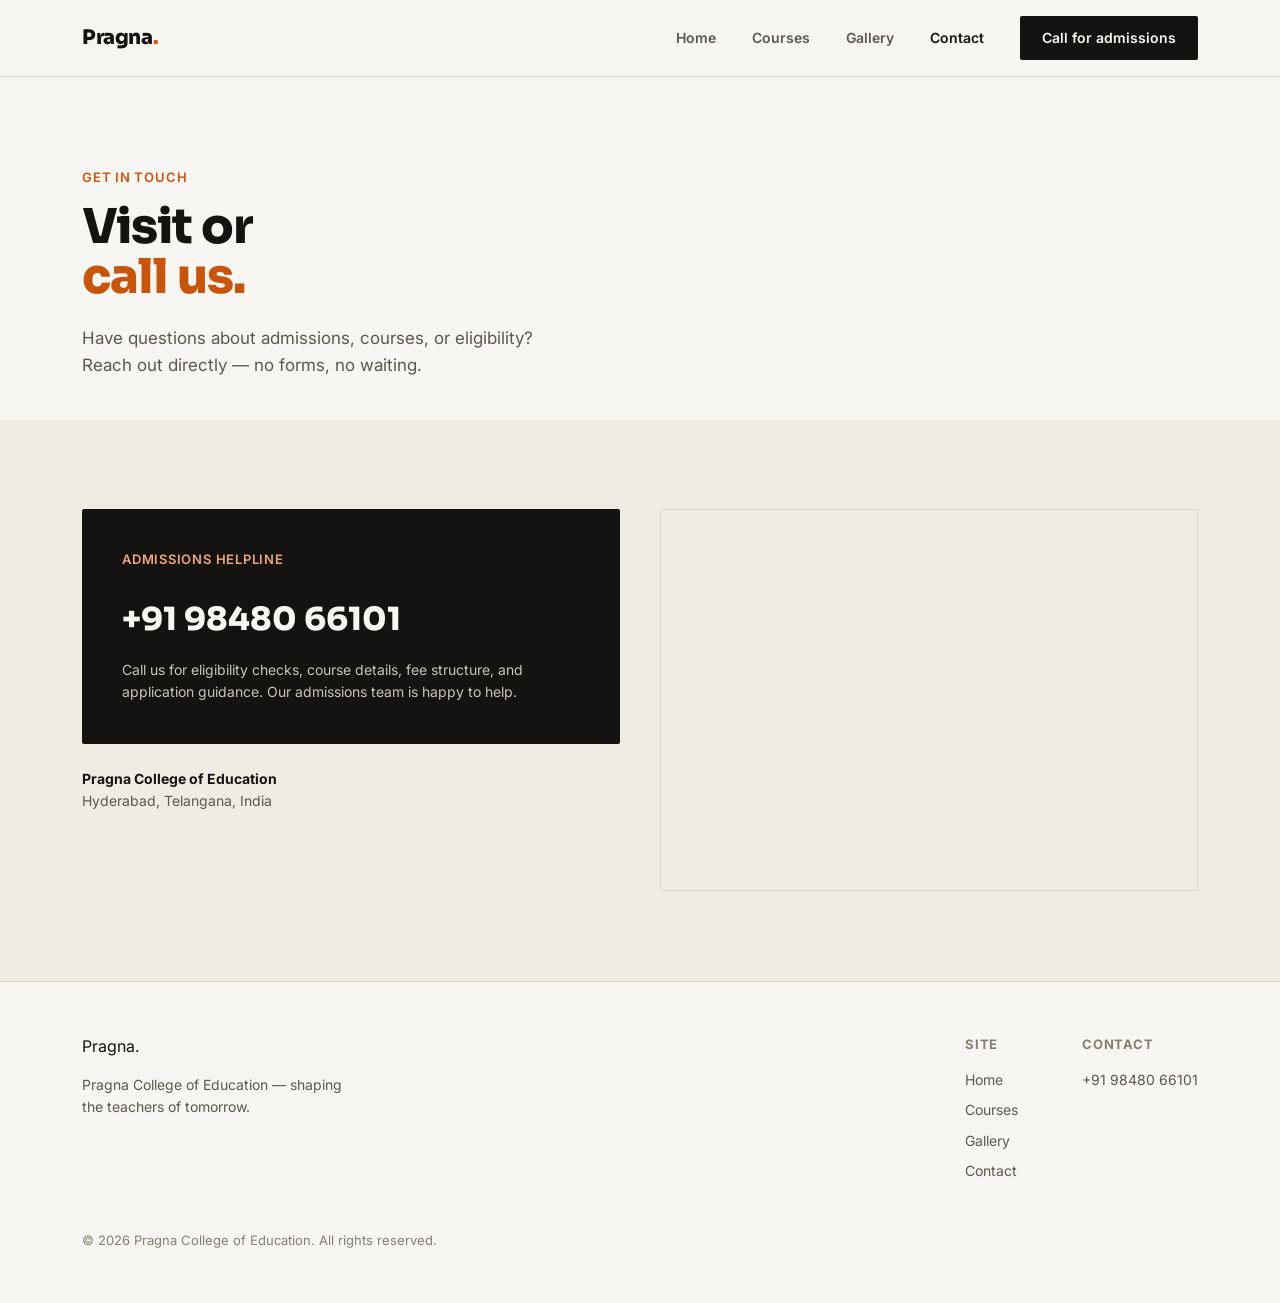
==== contact.html @ 184f4e10 "Add files via upload" ====
<!DOCTYPE html>
<html lang="en">
<head>
<meta charset="UTF-8">
<meta name="viewport" content="width=device-width, initial-scale=1.0">
<title>Contact — Pragna College of Education</title>
<meta name="description" content="Contact Pragna College of Education — location, phone number, and directions.">
<link rel="stylesheet" href="style.css">
</head>
<body>

<nav class="nav">
  <div class="wrap">
    <a href="index.html" class="logo">Pragna<span>.</span></a>
    <div class="links">
      <a href="index.html" class="page-link">Home</a>
      <a href="courses.html" class="page-link">Courses</a>
      <a href="gallery.html" class="page-link">Gallery</a>
      <a href="contact.html" class="page-link active">Contact</a>
      <a href="tel:+919848066101" class="cta">Call for admissions</a>
    </div>
  </div>
</nav>

<header class="hero" style="padding-bottom:40px;">
  <div class="wrap">
    <div class="eyebrow">Get in touch</div>
    <h1 style="font-size:48px;">Visit or<br><span class="accent">call us.</span></h1>
    <p class="sub">Have questions about admissions, courses, or eligibility? Reach out directly — no forms, no waiting.</p>
  </div>
</header>

<section class="block alt">
  <div class="wrap">
    <div class="contact-grid">
      <div>
        <div class="phone-card">
          <div class="eyebrow">Admissions helpline</div>
          <a href="tel:+919848066101" class="num">+91 98480 66101</a>
          <p>Call us for eligibility checks, course details, fee structure, and application guidance. Our admissions team is happy to help.</p>
        </div>
        <div class="address-block">
          <strong style="color:var(--ink);">Pragna College of Education</strong><br>
          Hyderabad, Telangana, India
        </div>
      </div>
      <div class="map-embed">
        <iframe src="https://www.google.com/maps/embed?pb=!1m18!1m12!1m3!1d4690.487494884355!2d78.66840787590736!3d17.17255850895697!2m3!1f0!2f0!3f0!3m2!1i1024!2i768!4f13.1!3m3!1m2!1s0x3bcb080c325d7f23%3A0x188fa80be3612e5d!2sPragna%20College%20of%20Education!5e1!3m2!1sen!2sin!4v1783938415734!5m2!1sen!2sin" style="border:0;" allowfullscreen="" loading="lazy" referrerpolicy="strict-origin-when-cross-origin"></iframe>
      </div>
    </div>
  </div>
</section>

<footer>
  <div class="wrap">
    <div>
      <a href="index.html" class="logo">Pragna<span>.</span></a>
      <p style="margin-top:14px; color:var(--ink-soft); font-size:14px; max-width:260px;">Pragna College of Education — shaping the teachers of tomorrow.</p>
    </div>
    <div class="cols">
      <div>
        <h4>Site</h4>
        <a href="index.html" class="flink">Home</a>
        <a href="courses.html" class="flink">Courses</a>
        <a href="gallery.html" class="flink">Gallery</a>
        <a href="contact.html" class="flink">Contact</a>
      </div>
      <div>
        <h4>Contact</h4>
        <a href="tel:+919848066101" class="flink">+91 98480 66101</a>
      </div>
    </div>
  </div>
  <div class="wrap bottom">© 2026 Pragna College of Education. All rights reserved.</div>
</footer>

</body>
</html>
---- style.css ----
@import url('https://fonts.googleapis.com/css2?family=Sora:wght@400;600;700;800&family=Inter:wght@400;500;600&display=swap');

:root {
  --cream: #f7f6f2;
  --cream-2: #efece3;
  --ink: #141311;
  --ink-soft: #5c584f;
  --ink-faint: #847f72;
  --line: #dcd8cc;
  --rust: #c9540c;
  --rust-dark: #9c4009;
  --max: 1180px;
}

* { margin: 0; padding: 0; box-sizing: border-box; }

html { scroll-behavior: smooth; }

body {
  font-family: 'Inter', sans-serif;
  background: var(--cream);
  color: var(--ink);
  line-height: 1.6;
  -webkit-font-smoothing: antialiased;
}

h1, h2, h3 {
  font-family: 'Sora', sans-serif;
  font-weight: 800;
  letter-spacing: -0.02em;
  line-height: 1.05;
}

a { color: inherit; text-decoration: none; }

.wrap { max-width: var(--max); margin: 0 auto; padding: 0 32px; }

/* ---------- Nav ---------- */
.nav {
  position: sticky;
  top: 0;
  z-index: 50;
  background: rgba(247, 246, 242, 0.9);
  backdrop-filter: blur(8px);
  border-bottom: 1px solid var(--line);
}
.nav .wrap { display: flex; align-items: center; justify-content: space-between; height: 76px; }
.nav .logo { font-family: 'Sora', sans-serif; font-weight: 800; font-size: 20px; letter-spacing: -0.02em; }
.nav .logo span { color: var(--rust); }
.nav .links { display: flex; align-items: center; gap: 36px; }
.nav .links a.page-link { font-size: 14px; font-weight: 600; color: var(--ink-soft); transition: color 0.15s; }
.nav .links a.page-link:hover, .nav .links a.page-link.active { color: var(--ink); }
.nav .cta {
  background: var(--ink); color: var(--cream); font-weight: 600; font-size: 14px;
  padding: 11px 22px; border-radius: 2px; transition: background 0.15s;
}
.nav .cta:hover { background: var(--rust-dark); }
.nav-toggle { display: none; }

/* ---------- Buttons ---------- */
.btn {
  display: inline-block;
  padding: 15px 32px;
  border-radius: 2px;
  font-weight: 600;
  font-size: 14px;
  border: 1px solid transparent;
  cursor: pointer;
}
.btn-primary { background: var(--ink); color: var(--cream); }
.btn-primary:hover { background: var(--rust-dark); }
.btn-outline { background: transparent; color: var(--ink); border-color: var(--ink); }
.btn-outline:hover { background: var(--ink); color: var(--cream); }

/* ---------- Eyebrow / labels ---------- */
.eyebrow {
  font-size: 13px; font-weight: 600; color: var(--rust);
  letter-spacing: 0.06em; text-transform: uppercase; margin-bottom: 14px;
}

/* ---------- Hero ---------- */
.hero { position: relative; padding: 90px 0 70px; overflow: hidden; }
.hero .marquee {
  position: absolute; right: 32px; top: 90px;
  writing-mode: vertical-rl; font-family: 'Sora', sans-serif;
  font-size: 12px; letter-spacing: 0.3em; color: var(--ink); opacity: 0.28;
  display: none;
}
.hero h1 { font-size: 60px; max-width: 700px; }
.hero h1 .accent { color: var(--rust); }
.hero p.sub { max-width: 500px; margin-top: 22px; color: var(--ink-soft); font-size: 17px; }
.hero .actions { display: flex; gap: 16px; margin-top: 36px; }

/* ---------- Stat row ---------- */
.stat-row {
  display: flex; gap: 64px; margin-top: 64px;
  border-top: 1px solid var(--line); padding-top: 28px;
}
.stat .n { font-family: 'Sora', sans-serif; font-size: 36px; font-weight: 800; }
.stat .t { font-size: 12px; color: var(--ink-faint); margin-top: 6px; text-transform: uppercase; letter-spacing: 0.06em; }

/* ---------- Sections ---------- */
section.block { padding: 90px 0; }
section.block.alt { background: var(--cream-2); }
.section-head { max-width: 620px; margin-bottom: 52px; }
.section-head h2 { font-size: 38px; }
.section-head p { margin-top: 16px; color: var(--ink-soft); font-size: 16px; }

/* ---------- Grid cards ---------- */
.grid-3 { display: grid; grid-template-columns: repeat(3, 1fr); gap: 24px; }
.grid-2 { display: grid; grid-template-columns: repeat(2, 1fr); gap: 24px; }
.card {
  background: var(--cream); border: 1px solid var(--line);
  padding: 32px 28px; border-radius: 2px;
}
.card .num { font-family: 'Sora', sans-serif; color: var(--rust); font-size: 13px; font-weight: 700; letter-spacing: 0.08em; }
.card h3 { font-size: 21px; margin-top: 14px; }
.card p { margin-top: 10px; color: var(--ink-soft); font-size: 15px; }

/* ---------- Footer ---------- */
footer { border-top: 1px solid var(--line); padding: 52px 0; }
footer .wrap { display: flex; justify-content: space-between; align-items: flex-start; flex-wrap: wrap; gap: 24px; }
footer .cols { display: flex; gap: 64px; }
footer h4 { font-size: 13px; font-weight: 700; text-transform: uppercase; letter-spacing: 0.06em; margin-bottom: 14px; color: var(--ink-faint); }
footer a.flink { display: block; font-size: 14px; color: var(--ink-soft); margin-bottom: 8px; }
footer a.flink:hover { color: var(--rust); }
footer .bottom { margin-top: 40px; font-size: 13px; color: var(--ink-faint); }

/* ---------- Form ---------- */
.form-wrap {
  background: var(--cream); border: 1px solid var(--line);
  padding: 40px; border-radius: 2px; max-width: 560px;
}
.form-row { display: grid; grid-template-columns: 1fr 1fr; gap: 18px; margin-bottom: 18px; }
.form-field { display: flex; flex-direction: column; gap: 8px; }
.form-field.full { grid-column: 1 / -1; }
.form-field label { font-size: 13px; font-weight: 600; color: var(--ink-soft); }
.form-field input, .form-field select, .form-field textarea {
  border: 1px solid var(--line); background: #fff; padding: 12px 14px;
  border-radius: 2px; font-family: 'Inter', sans-serif; font-size: 14px; color: var(--ink);
}
.form-field input:focus, .form-field select:focus, .form-field textarea:focus {
  outline: none; border-color: var(--rust);
}
.form-field textarea { resize: vertical; min-height: 90px; }
.form-note { font-size: 13px; color: var(--ink-faint); margin-top: 16px; }
.form-success {
  display: none; background: var(--cream-2); border: 1px solid var(--line);
  padding: 24px; border-radius: 2px; margin-top: 20px;
}
.form-success h4 { font-size: 16px; margin-bottom: 6px; }
.form-success p { font-size: 14px; color: var(--ink-soft); }

/* ---------- Gallery ---------- */
.gallery-grid {
  display: grid;
  grid-template-columns: repeat(3, 1fr);
  gap: 20px;
}
.gallery-item {
  aspect-ratio: 4 / 3;
  background: var(--cream-2);
  border: 1px solid var(--line);
  border-radius: 2px;
  display: flex;
  align-items: center;
  justify-content: center;
  flex-direction: column;
  gap: 10px;
  color: var(--ink-faint);
  text-align: center;
  padding: 20px;
}
.gallery-item .icon { font-size: 28px; }
.gallery-item .cap { font-size: 13px; font-weight: 600; letter-spacing: 0.02em; }

/* ---------- Contact ---------- */
.contact-grid {
  display: grid;
  grid-template-columns: 1fr 1fr;
  gap: 40px;
  align-items: start;
}
.phone-card {
  background: var(--ink);
  color: var(--cream);
  padding: 40px;
  border-radius: 2px;
}
.phone-card .eyebrow { color: #f0a878; }
.phone-card .num {
  font-family: 'Sora', sans-serif;
  font-size: 32px;
  font-weight: 800;
  margin-top: 10px;
  display: inline-block;
}
.phone-card .num:hover { color: #f0a878; }
.phone-card p { color: #c8c4b8; margin-top: 14px; font-size: 14px; }
.map-embed { border: 1px solid var(--line); border-radius: 2px; overflow: hidden; line-height: 0; }
.map-embed iframe { width: 100%; height: 380px; display: block; }
.address-block { margin-top: 24px; font-size: 14px; color: var(--ink-soft); }

/* ---------- Responsive ---------- */
@media (max-width: 860px) {
  .hero h1 { font-size: 40px; }
  .grid-3, .grid-2 { grid-template-columns: 1fr; }
  .stat-row { gap: 32px; flex-wrap: wrap; }
  .nav .links { display: none; }
  footer .cols { flex-wrap: wrap; gap: 32px; }
  .form-row { grid-template-columns: 1fr; }
  .gallery-grid { grid-template-columns: repeat(2, 1fr); }
  .contact-grid { grid-template-columns: 1fr; }
}
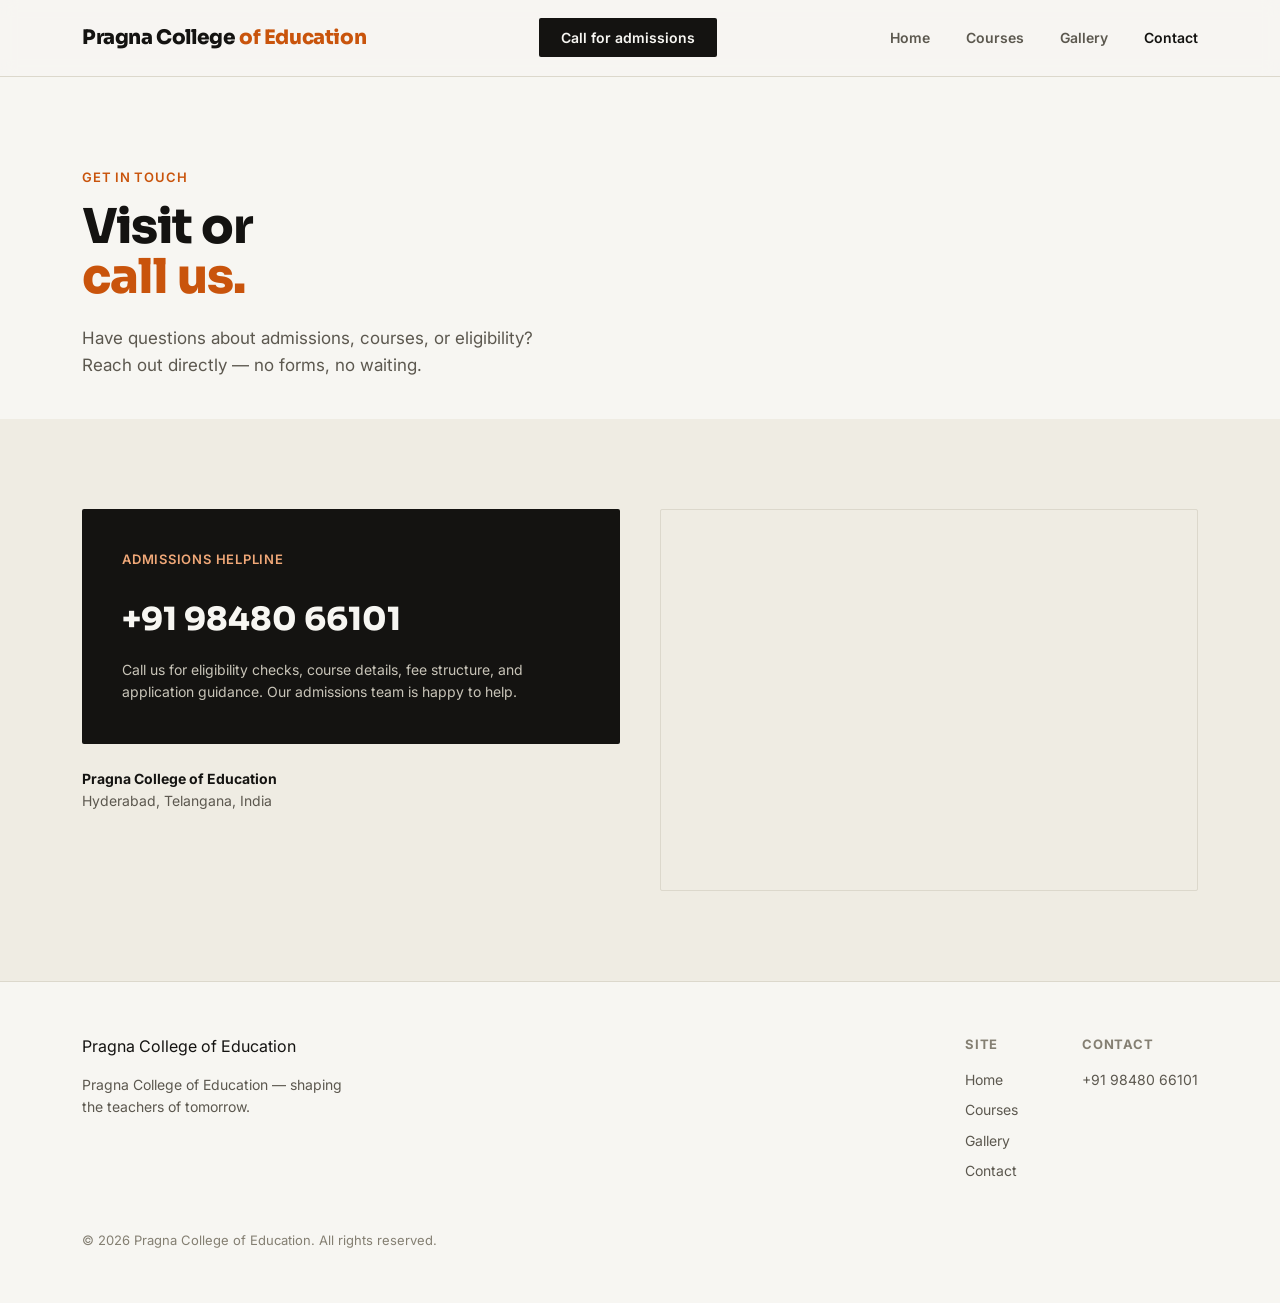
==== commit 7eb089f6: "Update contact.html" ====
--- a/contact.html
+++ b/contact.html
@@ -11,13 +11,16 @@
 
 <nav class="nav">
   <div class="wrap">
-    <a href="index.html" class="logo">Pragna<span>.</span></a>
-    <div class="links">
+    <a href="index.html" class="logo">Pragna College <span>of Education</span></a>
+    <div class="nav-right">
+      <a href="tel:+919848066101" class="cta">Call for admissions</a>
+      <button class="nav-toggle" id="navToggle" aria-label="Toggle menu">&#9776;</button>
+    </div>
+    <div class="links" id="navLinks">
       <a href="index.html" class="page-link">Home</a>
       <a href="courses.html" class="page-link">Courses</a>
       <a href="gallery.html" class="page-link">Gallery</a>
       <a href="contact.html" class="page-link active">Contact</a>
-      <a href="tel:+919848066101" class="cta">Call for admissions</a>
     </div>
   </div>
 </nav>
@@ -54,7 +57,7 @@
 <footer>
   <div class="wrap">
     <div>
-      <a href="index.html" class="logo">Pragna<span>.</span></a>
+      <a href="index.html" class="logo">Pragna College <span>of Education</span></a>
       <p style="margin-top:14px; color:var(--ink-soft); font-size:14px; max-width:260px;">Pragna College of Education — shaping the teachers of tomorrow.</p>
     </div>
     <div class="cols">
@@ -74,5 +77,11 @@
   <div class="wrap bottom">© 2026 Pragna College of Education. All rights reserved.</div>
 </footer>
 
+<script>
+  document.getElementById('navToggle').addEventListener('click', function () {
+    document.getElementById('navLinks').classList.toggle('open');
+  });
+</script>
+
 </body>
 </html>
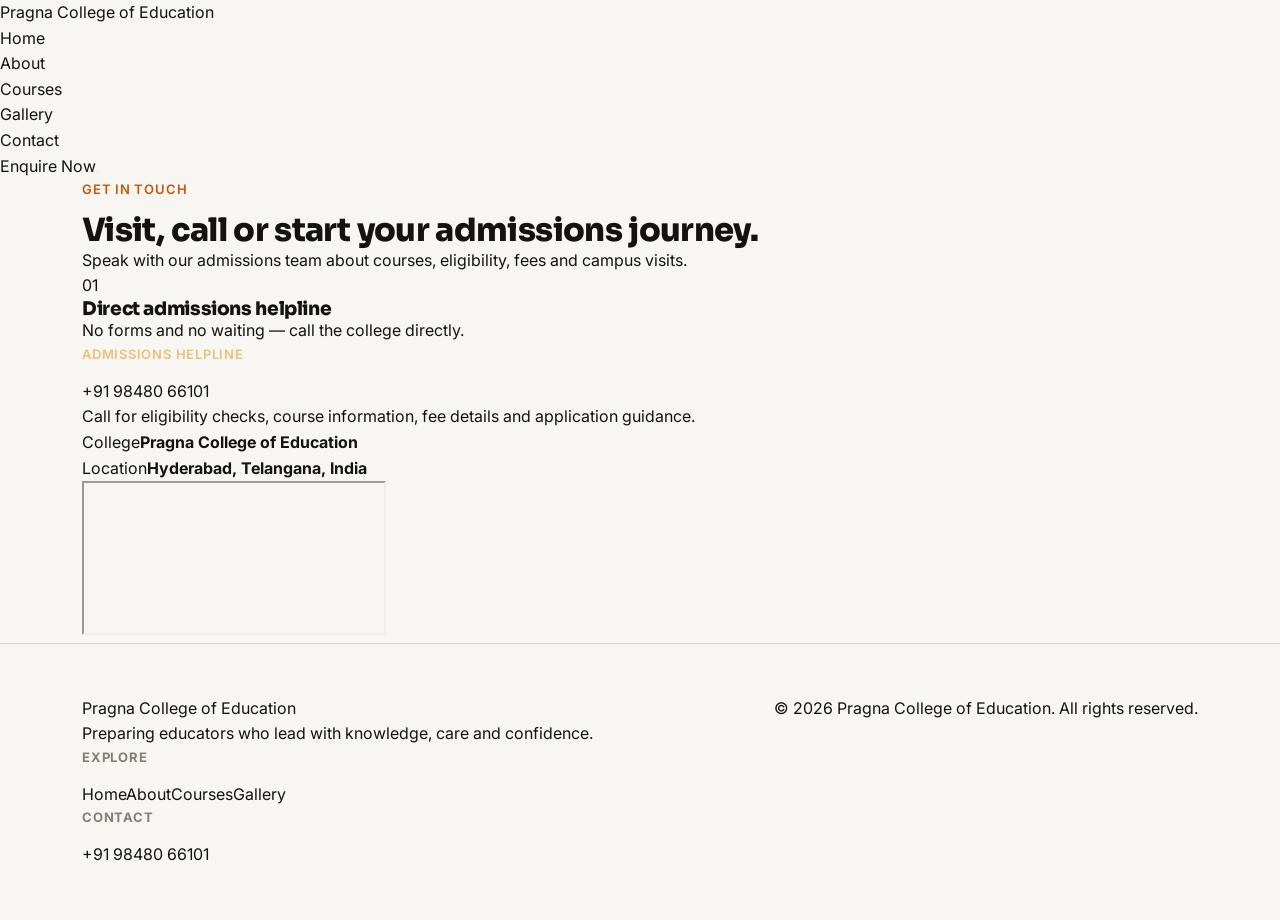
==== commit b423e6c8: "Update contact.html" ====
--- a/contact.html
+++ b/contact.html
@@ -1,87 +1,5 @@
-<!DOCTYPE html>
-<html lang="en">
-<head>
-<meta charset="UTF-8">
-<meta name="viewport" content="width=device-width, initial-scale=1.0">
-<title>Contact — Pragna College of Education</title>
-<meta name="description" content="Contact Pragna College of Education — location, phone number, and directions.">
-<link rel="stylesheet" href="style.css">
-</head>
-<body>
-
-<nav class="nav">
-  <div class="wrap">
-    <a href="index.html" class="logo">Pragna College <span>of Education</span></a>
-    <div class="nav-right">
-      <a href="tel:+919848066101" class="cta">Call for admissions</a>
-      <button class="nav-toggle" id="navToggle" aria-label="Toggle menu">&#9776;</button>
-    </div>
-    <div class="links" id="navLinks">
-      <a href="index.html" class="page-link">Home</a>
-      <a href="courses.html" class="page-link">Courses</a>
-      <a href="gallery.html" class="page-link">Gallery</a>
-      <a href="contact.html" class="page-link active">Contact</a>
-    </div>
-  </div>
-</nav>
-
-<header class="hero" style="padding-bottom:40px;">
-  <div class="wrap">
-    <div class="eyebrow">Get in touch</div>
-    <h1 style="font-size:48px;">Visit or<br><span class="accent">call us.</span></h1>
-    <p class="sub">Have questions about admissions, courses, or eligibility? Reach out directly — no forms, no waiting.</p>
-  </div>
-</header>
-
-<section class="block alt">
-  <div class="wrap">
-    <div class="contact-grid">
-      <div>
-        <div class="phone-card">
-          <div class="eyebrow">Admissions helpline</div>
-          <a href="tel:+919848066101" class="num">+91 98480 66101</a>
-          <p>Call us for eligibility checks, course details, fee structure, and application guidance. Our admissions team is happy to help.</p>
-        </div>
-        <div class="address-block">
-          <strong style="color:var(--ink);">Pragna College of Education</strong><br>
-          Hyderabad, Telangana, India
-        </div>
-      </div>
-      <div class="map-embed">
-        <iframe src="https://www.google.com/maps/embed?pb=!1m18!1m12!1m3!1d4690.487494884355!2d78.66840787590736!3d17.17255850895697!2m3!1f0!2f0!3f0!3m2!1i1024!2i768!4f13.1!3m3!1m2!1s0x3bcb080c325d7f23%3A0x188fa80be3612e5d!2sPragna%20College%20of%20Education!5e1!3m2!1sen!2sin!4v1783938415734!5m2!1sen!2sin" style="border:0;" allowfullscreen="" loading="lazy" referrerpolicy="strict-origin-when-cross-origin"></iframe>
-      </div>
-    </div>
-  </div>
-</section>
-
-<footer>
-  <div class="wrap">
-    <div>
-      <a href="index.html" class="logo">Pragna College <span>of Education</span></a>
-      <p style="margin-top:14px; color:var(--ink-soft); font-size:14px; max-width:260px;">Pragna College of Education — shaping the teachers of tomorrow.</p>
-    </div>
-    <div class="cols">
-      <div>
-        <h4>Site</h4>
-        <a href="index.html" class="flink">Home</a>
-        <a href="courses.html" class="flink">Courses</a>
-        <a href="gallery.html" class="flink">Gallery</a>
-        <a href="contact.html" class="flink">Contact</a>
-      </div>
-      <div>
-        <h4>Contact</h4>
-        <a href="tel:+919848066101" class="flink">+91 98480 66101</a>
-      </div>
-    </div>
-  </div>
-  <div class="wrap bottom">© 2026 Pragna College of Education. All rights reserved.</div>
-</footer>
-
-<script>
-  document.getElementById('navToggle').addEventListener('click', function () {
-    document.getElementById('navLinks').classList.toggle('open');
-  });
-</script>
-
-</body>
-</html>
+<!DOCTYPE html><html lang="en"><head><meta charset="UTF-8"><meta name="viewport" content="width=device-width,initial-scale=1.0"><title>Contact — Pragna College of Education</title><meta name="description" content="Contact Pragna College of Education for admissions and campus visits."><link rel="stylesheet" href="style.css"></head><body>
+<nav class="navbar"><a class="brand" href="index.html"><span class="brand-mark"></span>Pragna College of Education</a><ul class="nav-links" id="navLinks"><li><a href="index.html">Home</a></li><li><a href="index.html#about">About</a></li><li><a href="courses.html">Courses</a></li><li><a href="gallery.html">Gallery</a></li><li><a class="active" href="contact.html">Contact</a></li></ul><a class="nav-cta" href="tel:+919848066101">Enquire Now</a><button class="menu-toggle" aria-label="Toggle menu"><span></span><span></span><span></span></button></nav>
+<header class="page-hero"><div class="wrap inner"><div><div class="eyebrow">Get in touch</div><h1>Visit, call or start your <span class="accent">admissions journey.</span></h1><p>Speak with our admissions team about courses, eligibility, fees and campus visits.</p></div><div class="page-hero-panel"><div class="panel-number">01</div><h3>Direct admissions helpline</h3><p>No forms and no waiting — call the college directly.</p></div></div></header>
+<main><section class="section alt"><div class="wrap contact-layout"><div class="contact-card"><div class="eyebrow" style="color:#E8C177">Admissions helpline</div><a class="phone" href="tel:+919848066101">+91 98480 66101</a><p>Call for eligibility checks, course information, fee details and application guidance.</p><div class="contact-detail"><span>College</span><strong>Pragna College of Education</strong></div><div class="contact-detail"><span>Location</span><strong>Hyderabad, Telangana, India</strong></div></div><div class="map-wrap"><iframe src="https://www.google.com/maps/embed?pb=!1m18!1m12!1m3!1d4690.487494884355!2d78.66840787590736!3d17.17255850895697!2m3!1f0!2f0!3f0!3m2!1i1024!2i768!4f13.1!3m3!1m2!1s0x3bcb080c325d7f23%3A0x188fa80be3612e5d!2sPragna%20College%20of%20Education!5e1!3m2!1sen!2sin!4v1783938415734!5m2!1sen!2sin" loading="lazy" allowfullscreen referrerpolicy="strict-origin-when-cross-origin"></iframe></div></div></section></main>
+<footer><div class="wrap"><div class="footer-grid"><div class="footer-brand"><a class="brand" href="index.html"><span class="brand-mark"></span>Pragna College of Education</a><p>Preparing educators who lead with knowledge, care and confidence.</p></div><div><h4>Explore</h4><a href="index.html">Home</a><a href="index.html#about">About</a><a href="courses.html">Courses</a><a href="gallery.html">Gallery</a></div><div><h4>Contact</h4><a href="tel:+919848066101">+91 98480 66101</a></div></div><div class="footer-bottom">© 2026 Pragna College of Education. All rights reserved.</div></div></footer><script>const b=document.querySelector('.menu-toggle'),n=document.getElementById('navLinks');b?.addEventListener('click',()=>n.classList.toggle('open'));</script></body></html>
--- a/style.css
+++ b/style.css
@@ -44,18 +44,22 @@
   backdrop-filter: blur(8px);
   border-bottom: 1px solid var(--line);
 }
-.nav .wrap { display: flex; align-items: center; justify-content: space-between; height: 76px; }
-.nav .logo { font-family: 'Sora', sans-serif; font-weight: 800; font-size: 20px; letter-spacing: -0.02em; }
+.nav .wrap { display: flex; align-items: center; justify-content: space-between; height: 76px; flex-wrap: wrap; }
+.nav .logo { font-family: 'Sora', sans-serif; font-weight: 800; font-size: 19px; letter-spacing: -0.01em; order: 1; white-space: nowrap; }
 .nav .logo span { color: var(--rust); }
-.nav .links { display: flex; align-items: center; gap: 36px; }
-.nav .links a.page-link { font-size: 14px; font-weight: 600; color: var(--ink-soft); transition: color 0.15s; }
+.nav .links { display: flex; align-items: center; gap: 32px; order: 2; }
+.nav .links a.page-link { font-size: 14px; font-weight: 600; color: var(--ink-soft); transition: color 0.15s; white-space: nowrap; }
 .nav .links a.page-link:hover, .nav .links a.page-link.active { color: var(--ink); }
+.nav-right { display: flex; align-items: center; gap: 12px; order: 3; }
 .nav .cta {
   background: var(--ink); color: var(--cream); font-weight: 600; font-size: 14px;
-  padding: 11px 22px; border-radius: 2px; transition: background 0.15s;
+  padding: 11px 22px; border-radius: 2px; transition: background 0.15s; white-space: nowrap;
 }
 .nav .cta:hover { background: var(--rust-dark); }
-.nav-toggle { display: none; }
+.nav-toggle {
+  display: none; background: none; border: 1px solid var(--line); border-radius: 2px;
+  font-size: 18px; line-height: 1; padding: 8px 11px; cursor: pointer; color: var(--ink);
+}
 
 /* ---------- Buttons ---------- */
 .btn {
@@ -206,9 +210,88 @@
   .hero h1 { font-size: 40px; }
   .grid-3, .grid-2 { grid-template-columns: 1fr; }
   .stat-row { gap: 32px; flex-wrap: wrap; }
-  .nav .links { display: none; }
+  .nav .wrap { height: auto; padding-top: 14px; padding-bottom: 14px; row-gap: 12px; }
+  .nav .logo { font-size: 15px; }
+  .nav-toggle { display: inline-block; order: 3; }
+  .nav-right { order: 2; }
+  .nav .links {
+    display: none; order: 4; width: 100%;
+    flex-direction: column; align-items: flex-start; gap: 16px;
+    padding-top: 8px; border-top: 1px solid var(--line);
+  }
+  .nav .links.open { display: flex; }
   footer .cols { flex-wrap: wrap; gap: 32px; }
   .form-row { grid-template-columns: 1fr; }
   .gallery-grid { grid-template-columns: repeat(2, 1fr); }
   .contact-grid { grid-template-columns: 1fr; }
 }
+/* Mobile card nav — hidden on desktop */
+.mobile-card-nav {
+  display: none;
+}
+
+@media (max-width: 860px) {
+  .nav { display: none; }
+
+  .mobile-card-nav {
+    display: block;
+    position: sticky;
+    top: 0;
+    z-index: 50;
+    background: var(--cream);
+    border-bottom: 1px solid var(--line);
+  }
+  .mcn-bar {
+    display: flex; align-items: center; justify-content: space-between;
+    height: 64px; padding: 0 20px;
+  }
+  .mcn-logo { font-family: 'Sora', sans-serif; font-weight: 800; font-size: 16px; }
+  .mcn-logo span { color: var(--rust); }
+  .mcn-cta {
+    background: var(--ink); color: var(--cream); font-size: 13px; font-weight: 600;
+    padding: 8px 14px; border-radius: 2px;
+  }
+  .mcn-hamburger {
+    display: flex; flex-direction: column; justify-content: center; gap: 5px;
+    width: 24px; height: 24px; cursor: pointer;
+  }
+  .mcn-hamburger span {
+    width: 100%; height: 2px; background: var(--ink);
+    transition: transform 0.25s ease, opacity 0.2s ease;
+  }
+  .mobile-card-nav.open .mcn-hamburger span:first-child { transform: translateY(3.5px) rotate(45deg); }
+  .mobile-card-nav.open .mcn-hamburger span:last-child { transform: translateY(-3.5px) rotate(-45deg); }
+
+  .mcn-content {
+    max-height: 0;
+    overflow: hidden;
+    display: flex;
+    flex-direction: column;
+    gap: 10px;
+    padding: 0 12px;
+    transition: max-height 0.35s ease, padding 0.35s ease;
+  }
+  .mobile-card-nav.open .mcn-content {
+    max-height: 400px;
+    padding: 0 12px 16px;
+  }
+  .mcn-card {
+    border-radius: 2px;
+    padding: 16px 18px;
+    display: flex;
+    flex-direction: column;
+    gap: 8px;
+    opacity: 0;
+    transform: translateY(10px);
+    transition: opacity 0.3s ease, transform 0.3s ease;
+  }
+  .mobile-card-nav.open .mcn-card {
+    opacity: 1;
+    transform: translateY(0);
+  }
+  .mobile-card-nav.open .mcn-card:nth-child(1) { transition-delay: 0.05s; }
+  .mobile-card-nav.open .mcn-card:nth-child(2) { transition-delay: 0.1s; }
+  .mobile-card-nav.open .mcn-card:nth-child(3) { transition-delay: 0.15s; }
+  .mcn-label { font-size: 11px; text-transform: uppercase; letter-spacing: 0.06em; opacity: 0.7; }
+  .mcn-card a { font-size: 16px; font-weight: 600; }
+}
